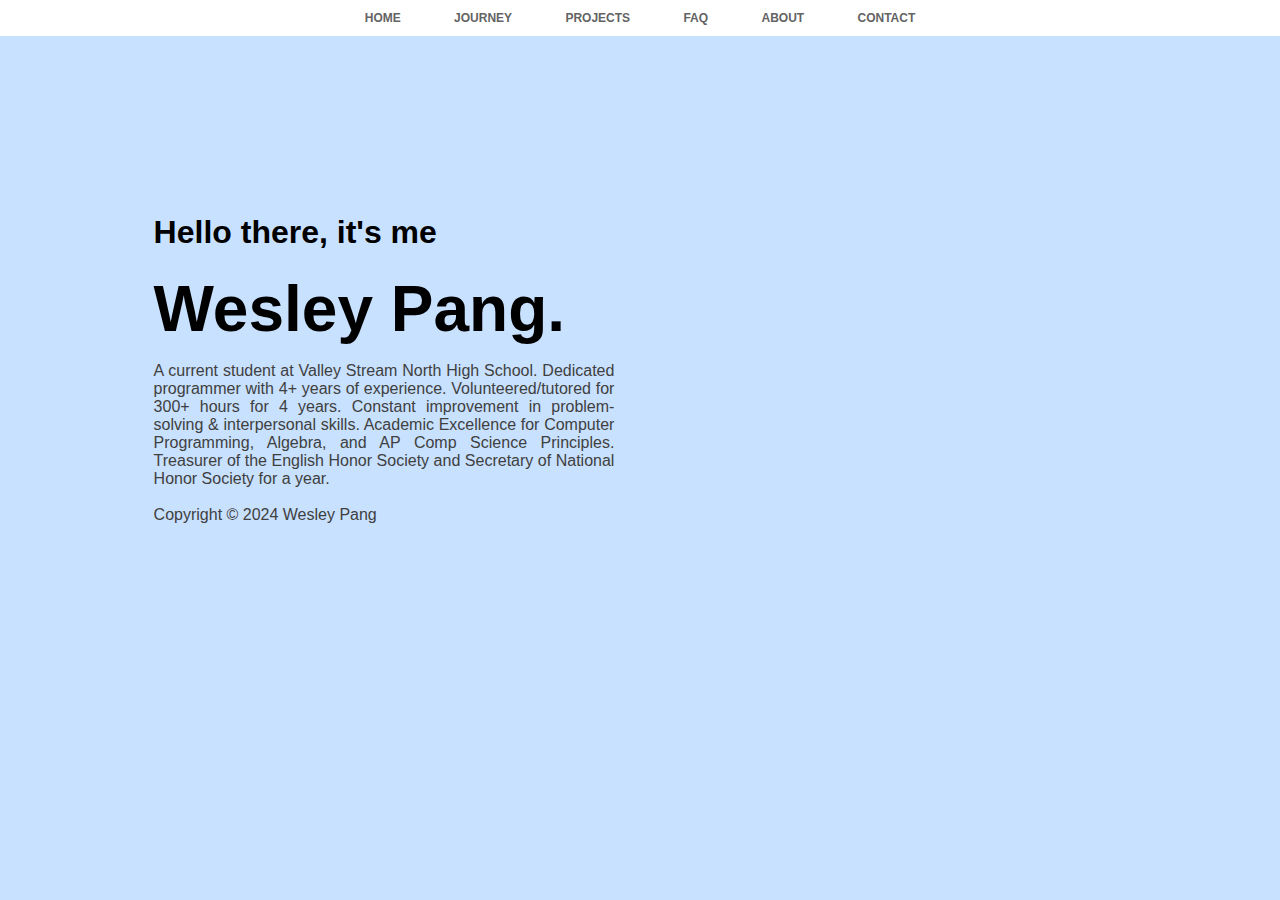
==== index.html @ 13a080e1 "Add files via upload" ====
<!DOCTYPE html>
<html>
<head>
    <meta charset="UTF-8">
    <meta name="viewport" content="width=device-width, initial-scale=1.0">
    <title> Wesley's Portfolio</title>
    <link rel="stylesheet" href="styles.css">
    <link rel="stylesheet" href="nav.css">
    <link rel="stylesheet" href="me.css">
</head>
<body>
    <nav>
        <section>
            <ul>
                <li><a href="google.com"> HOME </a></li>
                <li><a href="google.com"> JOURNEY </a></li>
                <li><a href="google.com"> PROJECTS </a></li>
                <li><a href="google.com"> FAQ </a></li>
                <li><a href="google.com"> ABOUT </a></li>
                <li><a href="google.com"> CONTACT </a></li>
            </ul>
        </section>
    </nav>
    <me>
        <section>
            <h1>Hello there, it's me</h1>
            <h2>Wesley Pang.</h2>
            <p>A current student at Valley Stream North High School.
                Dedicated programmer with 4+ years of experience. Volunteered/tutored for 300+ hours for 4 years. Constant improvement in problem-solving & interpersonal skills.
                Academic Excellence for Computer Programming, Algebra, and AP Comp Science Principles. Treasurer of the English Honor Society and Secretary of National Honor Society for a year.
                <br><br>Copyright © 2024 Wesley Pang</p>
        </section>
    </me>
</body>
</html>
---- styles.css ----
body {
    background-color: rgb(200, 225, 255);
    color: rgb(0, 0, 0);
    margin: 0%;
}
---- nav.css ----
nav {
    display: flex;
    justify-content: center;
    background-color: rgb(255, 255, 255);
    padding-top: 0.4%;
    padding-bottom: 0.4%;
    text-align: center;
    font-size: 75%;
    font-family: sans-serif;
}

nav ul {
    margin-top: 0%;
    margin-bottom: 0%;
    padding-left: 0%;
    padding-right: 0%;
}

nav ul li {
    display: inline-block;
    list-style: none;
    margin: 1% 25px;
}

nav ul li a {
    color: rgb(99, 99, 99);
    font-weight: bold;
    text-decoration: none;
}
---- me.css ----
me {
    display: flex;
    justify-content: space-between;
    margin-top: 5%;
    margin-bottom: 1%;
    margin-left: 12%;
    margin-right: 16%;
    height: 720px;
    font-family: sans-serif;
}

me section {
    padding-top: 10%;
    padding-right: 50%;
}

me section h2 {
    margin-top: 0%;
    margin-bottom: 0%;
    font-size: 400%;
}

me section p {
    color: rgb(64, 64, 64);
    text-align: justify;
}
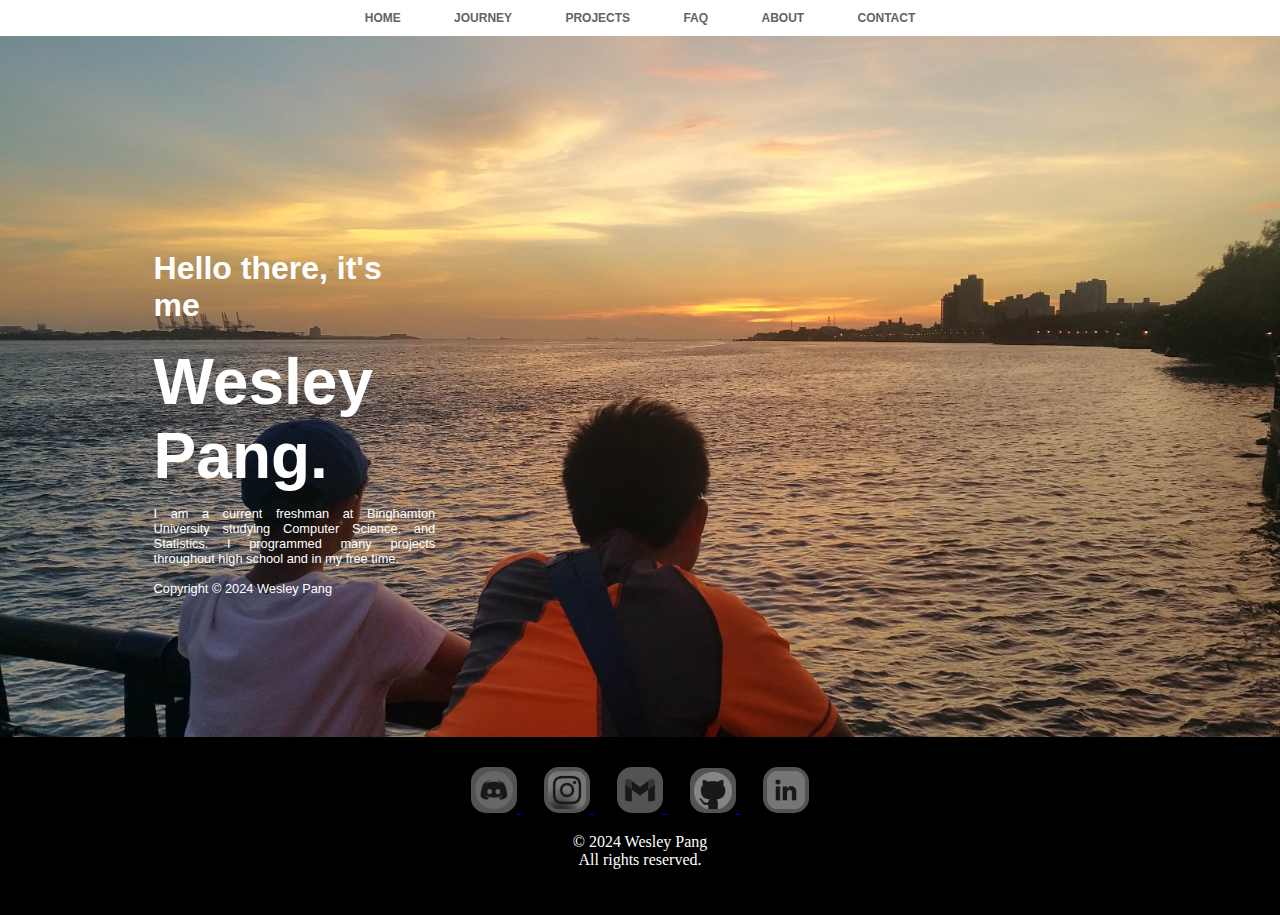
==== commit 7e78c881: "Add files via upload" ====
--- a/index.html
+++ b/index.html
@@ -7,29 +7,49 @@
     <link rel="stylesheet" href="styles.css">
     <link rel="stylesheet" href="nav.css">
     <link rel="stylesheet" href="me.css">
+    <link rel="stylesheet" href="footer.css">
 </head>
 <body>
     <nav>
         <section>
             <ul>
-                <li><a href="google.com"> HOME </a></li>
-                <li><a href="google.com"> JOURNEY </a></li>
-                <li><a href="google.com"> PROJECTS </a></li>
-                <li><a href="google.com"> FAQ </a></li>
-                <li><a href="google.com"> ABOUT </a></li>
-                <li><a href="google.com"> CONTACT </a></li>
+                <li><a href="./"> HOME </a></li>
+                <li><a href="./journey.html"> JOURNEY </a></li>
+                <li><a href="./projects.html"> PROJECTS </a></li>
+                <li><a href="./faq.html"> FAQ </a></li>
+                <li><a href="./about.html"> ABOUT </a></li>
+                <li><a href="./contact.html"> CONTACT </a></li>
             </ul>
         </section>
     </nav>
     <me>
-        <section>
+        <section class="mybackground">
             <h1>Hello there, it's me</h1>
             <h2>Wesley Pang.</h2>
-            <p>A current student at Valley Stream North High School.
-                Dedicated programmer with 4+ years of experience. Volunteered/tutored for 300+ hours for 4 years. Constant improvement in problem-solving & interpersonal skills.
-                Academic Excellence for Computer Programming, Algebra, and AP Comp Science Principles. Treasurer of the English Honor Society and Secretary of National Honor Society for a year.
+            <p>I am a current freshman at Binghamton University studying Computer Science.
+                and Statistics. I programmed many projects throughout high school and in my free time.
                 <br><br>Copyright © 2024 Wesley Pang</p>
         </section>
     </me>
 </body>
+<footer class="footer">
+    <div class="social-icons">
+        <a href="https://discord.gg/MVd8chaYQt" target="_blank">
+            <img src="imgs/discord.png" alt="Discord"/>
+        </a>
+        <a href="https://www.instagram.com/wesley25pang05/" target="_blank">
+            <img src="imgs/instagram.png" alt="Instagram"/>
+        </a>
+        <a href="mailto:wesley25pang05@gmail.com" target="_blank">
+            <img src="imgs/gmail.png" alt="Gmail"/>
+        </a>
+        <a href="https://github.com/Wesley25Pang05" target="_blank">
+            <img src="imgs/github.png" alt="Github"/>
+        </a>
+        <a href="https://www.linkedin.com/in/wesley-pang-10695a2b3/" target="_blank">
+            <img src="imgs/linkedin.png" alt="Linkedin"/>
+        </a>
+    </div>
+    <p>&copy; 2024 Wesley Pang<br>All rights reserved.</p>
+</footer>
 </html>--- a/nav.css
+++ b/nav.css
@@ -1,4 +1,4 @@
-nav {
+body nav {
     display: flex;
     justify-content: center;
     background-color: rgb(255, 255, 255);
@@ -9,20 +9,20 @@
     font-family: sans-serif;
 }
 
-nav ul {
+body nav ul {
     margin-top: 0%;
     margin-bottom: 0%;
     padding-left: 0%;
     padding-right: 0%;
 }
 
-nav ul li {
+body nav ul li {
     display: inline-block;
     list-style: none;
     margin: 1% 25px;
 }
 
-nav ul li a {
+body nav ul li a {
     color: rgb(99, 99, 99);
     font-weight: bold;
     text-decoration: none;
--- a/me.css
+++ b/me.css
@@ -1,15 +1,18 @@
 me {
     display: flex;
     justify-content: space-between;
-    margin-top: 5%;
-    margin-bottom: 1%;
-    margin-left: 12%;
-    margin-right: 16%;
-    height: 720px;
+    background-image: url('imgs/background.jpg');
+    background-color: black;
+    background-size: cover;
+    color: white;
     font-family: sans-serif;
 }
 
 me section {
+    margin-top: 5%;
+    margin-bottom: 10%;
+    margin-left: 12%;
+    margin-right: 16%;
     padding-top: 10%;
     padding-right: 50%;
 }
@@ -21,6 +24,6 @@
 }
 
 me section p {
-    color: rgb(64, 64, 64);
     text-align: justify;
+    font-size: 80%;
 }--- a/footer.css
+++ b/footer.css
@@ -0,0 +1,24 @@
+.footer {
+    background: black;
+    padding: 0%;
+    text-align: center;
+    color: white;
+    padding-top: 30px;
+    padding-bottom: 30px;
+}
+
+.footer .social-icons a {
+    margin: 0 0.9%;
+}
+
+.footer img {
+    width: 3%;
+    height: 3%;
+    background-color: rgb(150, 150, 150);
+    padding-left: 0.3%;
+    padding-top: 0.3%;
+    padding-right: 0.3%;
+    padding-bottom: 0.3%;
+    filter: grayscale(100%) invert(100%) contrast(75%) brightness(75%);
+    border-radius: 15px;
+}